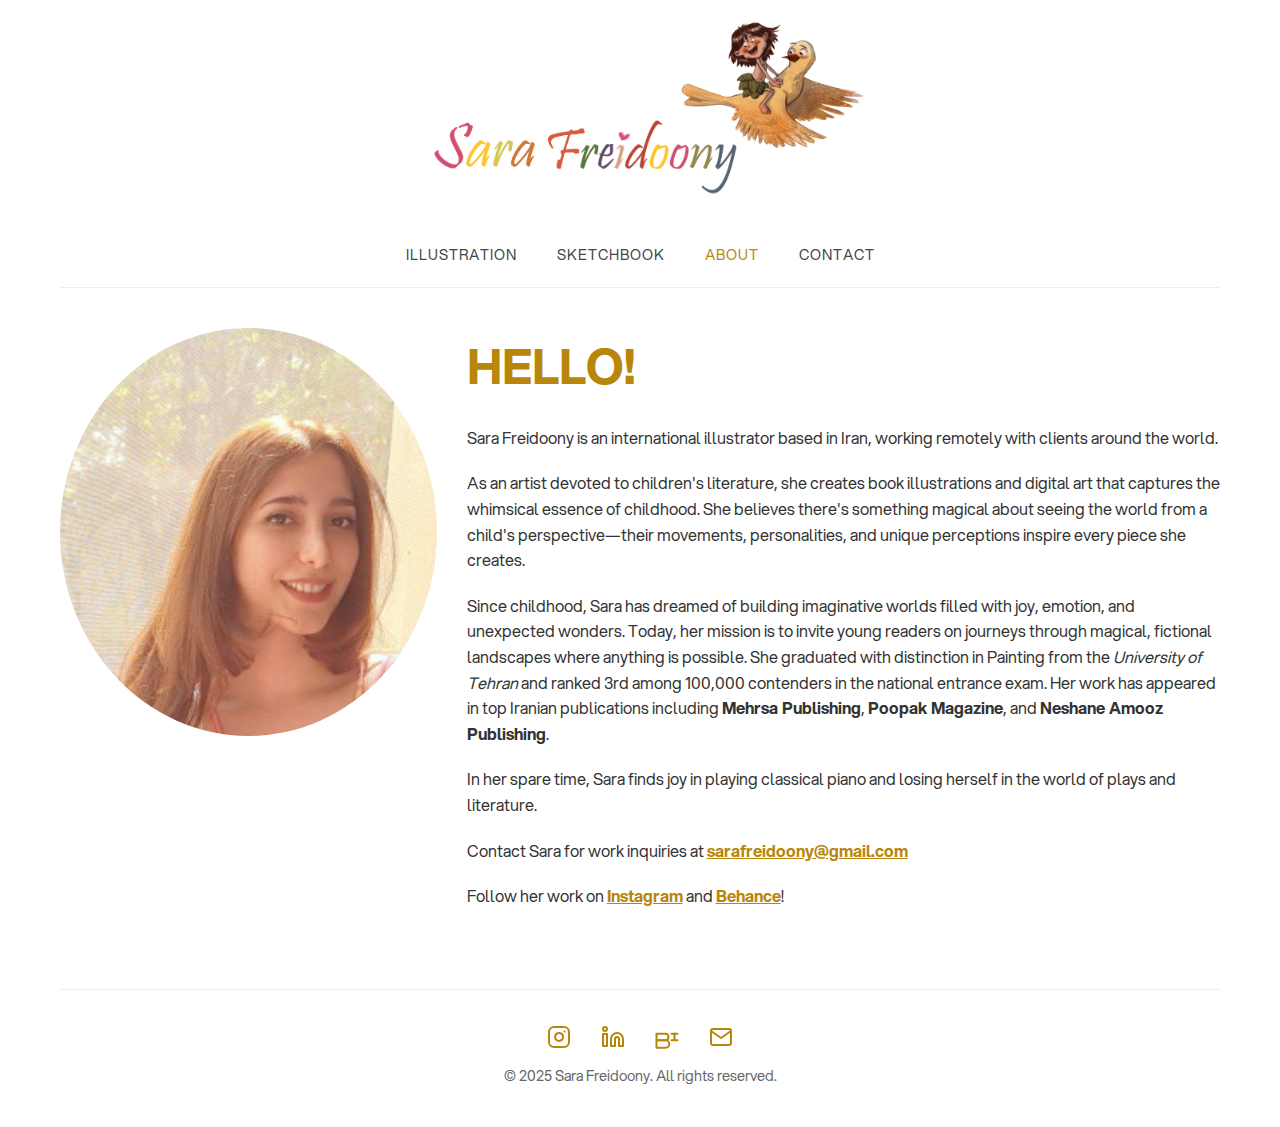
==== about.html @ 045afa41 "update page structure" ====
<!DOCTYPE html>
<html lang="en">
<head>
  <meta charset="UTF-8">
  <meta name="viewport" content="width=device-width, initial-scale=1.0">
  <title>About | Sara Freidoony</title>
  <link rel="icon" href="images/other/favicon.png" type="image/x-icon">
  <link rel="shortcut icon" href="images/other/favicon.png" type="image/x-icon">
  <link rel="stylesheet" href="fonts/font-face.css">
  <link rel="stylesheet" href="css/styles.css">
</head>
<body>
  <div class="container">
    <div class="logo-container">
      <a href="index.html">
        <img src="images/other/header.jpg" alt="Sara Freidoony Logo" class="logo">
      </a>
    </div>
    
    <header>
      <nav>
        <ul>
          <li><a href="index.html">Illustration</a></li>
          <li><a href="sketchbook.html">Sketchbook</a></li>
          <li><a href="about.html" class="active">About</a></li>
          <li><a href="contact.html">Contact</a></li>
        </ul>
      </nav>
    </header>
    
    <main>
      <!-- About Page -->
      <div id="about" class="page active">
        <div class="about-container">
          <div class="about-image">
            <img src="images/other/profile.jpg" alt="Sara Freidoony Portrait">
          </div>
          <div class="about-content">
            <h1 style="color: #B8860B; font-size: 48px; margin-bottom: 20px;">HELLO!</h1>
            
            <p>Sara Freidoony is an international illustrator based in Iran, working remotely with clients around the world.</p>
            
            <p>As an artist devoted to children's literature, she creates book illustrations and digital art that captures the whimsical essence of childhood. She believes there's something magical about seeing the world from a child's perspective—their movements, personalities, and unique perceptions inspire every piece she creates.</p>
            
            <p>Since childhood, Sara has dreamed of building imaginative worlds filled with joy, emotion, and unexpected wonders. Today, her mission is to invite young readers on journeys through magical, fictional landscapes where anything is possible. She graduated with distinction in Painting from the <em>University of Tehran</em> and ranked 3rd among 100,000 contenders in the national entrance exam. Her work has appeared in top Iranian publications including <strong>Mehrsa Publishing</strong>, <strong>Poopak Magazine</strong>, and <strong>Neshane Amooz Publishing</strong>.</p>
            
            <p>In her spare time, Sara finds joy in playing classical piano and losing herself in the world of plays and literature.</p>

            <p>Contact Sara for work inquiries at <a href="mailto:sarafreidoony@gmail.com"><strong>sarafreidoony@gmail.com</strong></a></p>

            <p>Follow her work on <a href="https://instagram.com/art.of.sara.fr" target="_blank"><strong>Instagram</strong></a> and <a href="https://behance.net/sarafreidoony" target="_blank"><strong>Behance</strong></a>!</p>
          </div>
        </div>
      </div>
    </main>
    
    <footer>
      <div class="social-links">
        <!-- Instagram Icon -->
        <a href="https://www.instagram.com/art.of.sara.fr" target="_blank" aria-label="Instagram">
          <svg xmlns="http://www.w3.org/2000/svg" viewBox="0 0 24 24" fill="none" stroke="currentColor" stroke-width="2" stroke-linecap="round" stroke-linejoin="round">
            <rect x="2" y="2" width="20" height="20" rx="5" ry="5"></rect>
            <path d="M16 11.37A4 4 0 1 1 12.63 8 4 4 0 0 1 16 11.37z"></path>
            <line x1="17.5" y1="6.5" x2="17.51" y2="6.5"></line>
          </svg>
        </a>
        
        <!-- LinkedIn Icon -->
        <a href="https://www.linkedin.com/in/sara-freidoony" target="_blank" aria-label="LinkedIn">
          <svg xmlns="http://www.w3.org/2000/svg" viewBox="0 0 24 24" fill="none" stroke="currentColor" stroke-width="2" stroke-linecap="round" stroke-linejoin="round">
            <path d="M16 8a6 6 0 0 1 6 6v7h-4v-7a2 2 0 0 0-2-2 2 2 0 0 0-2 2v7h-4v-7a6 6 0 0 1 6-6z"></path>
            <rect x="2" y="9" width="4" height="12"></rect>
            <circle cx="4" cy="4" r="2"></circle>
          </svg>
        </a>
        
        <!-- Behance Icon -->
        <a href="https://www.behance.net/sarafreidoony" target="_blank" aria-label="Behance">
          <svg xmlns="http://www.w3.org/2000/svg" viewBox="0 0 24 24" fill="none" stroke="currentColor" stroke-width="2" stroke-linecap="round" stroke-linejoin="round">
            <path d="M1.5 8.67h8.59c1.97 0 3.38 1.46 3.38 3.3s-1.41 3.3-3.38 3.3H1.5v-6.6z"></path>
            <path d="M1.5 15.27h9.11c1.97 0 3.72 1.85 3.72 3.69 0 1.84-1.75 3.69-3.72 3.69H1.5V15.27z"></path>
            <path d="M16.5 15.27h6"></path>
            <path d="M16.5 8.67h6"></path>
            <path d="M19.5 8.67v6.6"></path>
          </svg>
        </a>
        
        <!-- Email Icon -->
        <a href="mailto:sarafreidoony@gmail.com" aria-label="Email">
          <svg xmlns="http://www.w3.org/2000/svg" viewBox="0 0 24 24" fill="none" stroke="currentColor" stroke-width="2" stroke-linecap="round" stroke-linejoin="round">
            <path d="M4 4h16c1.1 0 2 .9 2 2v12c0 1.1-.9 2-2 2H4c-1.1 0-2-.9-2-2V6c0-1.1.9-2 2-2z"></path>
            <polyline points="22,6 12,13 2,6"></polyline>
          </svg>
        </a>
      </div>
      <p>&copy; 2025 Sara Freidoony. All rights reserved.</p>
    </footer>
  </div>
  
  <script src="js/main.js"></script>
</body>
</html>
---- fonts/font-face.css ----
/**
 * Aspekta
 * @version 2.000
 *
 * @link https://github.com/ivodolenc/aspekta
 *
 * @author Ivo Dolenc (c) 2022
 * @license Open Font License (OFL) v1.1
 *
 * Font Family: Aspekta
 * Font Styles: 50-1000 Normal
 */

@font-face {
  font-family: 'Aspekta';
  font-style: normal;
  font-weight: 50;
  font-display: swap;
  src: url('Aspekta-50.woff2') format('woff2');
}

@font-face {
  font-family: 'Aspekta';
  font-style: normal;
  font-weight: 100;
  font-display: swap;
  src: url('Aspekta-100.woff2') format('woff2');
}

@font-face {
  font-family: 'Aspekta';
  font-style: normal;
  font-weight: 150;
  font-display: swap;
  src: url('Aspekta-150.woff2') format('woff2');
}

@font-face {
  font-family: 'Aspekta';
  font-style: normal;
  font-weight: 200;
  font-display: swap;
  src: url('Aspekta-200.woff2') format('woff2');
}

@font-face {
  font-family: 'Aspekta';
  font-style: normal;
  font-weight: 250;
  font-display: swap;
  src: url('Aspekta-250.woff2') format('woff2');
}

@font-face {
  font-family: 'Aspekta';
  font-style: normal;
  font-weight: 300;
  font-display: swap;
  src: url('Aspekta-300.woff2') format('woff2');
}

@font-face {
  font-family: 'Aspekta';
  font-style: normal;
  font-weight: 350;
  font-display: swap;
  src: url('Aspekta-350.woff2') format('woff2');
}

@font-face {
  font-family: 'Aspekta';
  font-style: normal;
  font-weight: 400;
  font-display: swap;
  src: url('Aspekta-400.woff2') format('woff2');
}

@font-face {
  font-family: 'Aspekta';
  font-style: normal;
  font-weight: 450;
  font-display: swap;
  src: url('Aspekta-450.woff2') format('woff2');
}

@font-face {
  font-family: 'Aspekta';
  font-style: normal;
  font-weight: 500;
  font-display: swap;
  src: url('Aspekta-500.woff2') format('woff2');
}

@font-face {
  font-family: 'Aspekta';
  font-style: normal;
  font-weight: 550;
  font-display: swap;
  src: url('Aspekta-550.woff2') format('woff2');
}

@font-face {
  font-family: 'Aspekta';
  font-style: normal;
  font-weight: 600;
  font-display: swap;
  src: url('Aspekta-600.woff2') format('woff2');
}

@font-face {
  font-family: 'Aspekta';
  font-style: normal;
  font-weight: 650;
  font-display: swap;
  src: url('Aspekta-650.woff2') format('woff2');
}

@font-face {
  font-family: 'Aspekta';
  font-style: normal;
  font-weight: 700;
  font-display: swap;
  src: url('Aspekta-700.woff2') format('woff2');
}

@font-face {
  font-family: 'Aspekta';
  font-style: normal;
  font-weight: 750;
  font-display: swap;
  src: url('Aspekta-750.woff2') format('woff2');
}

@font-face {
  font-family: 'Aspekta';
  font-style: normal;
  font-weight: 800;
  font-display: swap;
  src: url('Aspekta-800.woff2') format('woff2');
}

@font-face {
  font-family: 'Aspekta';
  font-style: normal;
  font-weight: 850;
  font-display: swap;
  src: url('Aspekta-850.woff2') format('woff2');
}

@font-face {
  font-family: 'Aspekta';
  font-style: normal;
  font-weight: 900;
  font-display: swap;
  src: url('Aspekta-900.woff2') format('woff2');
}

@font-face {
  font-family: 'Aspekta';
  font-style: normal;
  font-weight: 950;
  font-display: swap;
  src: url('Aspekta-950.woff2') format('woff2');
}

@font-face {
  font-family: 'Aspekta';
  font-style: normal;
  font-weight: 1000;
  font-display: swap;
  src: url('Aspekta-1000.woff2') format('woff2');
}
---- css/styles.css ----
/* Main styles for Sara Freidoony portfolio website */

* {
  margin: 0;
  padding: 0;
  box-sizing: border-box;
  font-family: 'Aspekta', 'Helvetica Neue', Arial, sans-serif;
}

body {
  background-color: #ffffff;
  color: #333;
  line-height: 1.6;
}

.container {
  max-width: 1200px;
  margin: 0 auto;
  padding: 20px;
}

.logo-container {
  text-align: center;
  margin-bottom: 20px;
}

.logo {
  width: 100%;
  max-width: 479px;
  height: auto;
  aspect-ratio: 4795/1750;
  object-fit: cover;
  cursor: pointer;
}

header {
  text-align: center;
  padding: 20px 0;
  border-bottom: 1px solid #eee;
  margin-bottom: 40px;
}

nav ul {
  display: flex;
  list-style: none;
  justify-content: center;
}

nav ul li {
  margin: 0 20px;
}

nav ul li a {
  text-decoration: none;
  color: #444444;
  font-size: 0.9rem;
  text-transform: uppercase;
  letter-spacing: 1px;
  transition: color 0.3s ease;
}

nav ul li a:hover {
  color: #DAA520;
}

nav ul li a.active {
  color: #B8860B;
}

.gallery {
  display: grid;
  grid-template-columns: repeat(3, 1fr);
  grid-gap: 20px;
}

.gallery-item {
  overflow: hidden;
  position: relative;
  cursor: pointer;
  height: 300px;
}

.gallery-item img {
  width: 100%;
  height: 100%;
  object-fit: cover;
  transition: transform 0.5s ease;
  pointer-events: none; /* Prevents direct interaction */
  user-select: none;
}

.gallery-item:hover img {
  transform: scale(1.03);
}

/* About Page */
.about-container {
  display: flex;
  flex-wrap: wrap;
  margin-top: 20px;
}

.about-image {
  flex: 1;
  padding-right: 30px;
}

.about-image img {
  width: 100%;
  height: auto;
  object-fit: cover;
  border-radius: 50%;
}

.about-content {
  flex: 2;
}

.about-content p {
  margin-bottom: 20px;
}

/* Contact Page */
.contact-form {
  max-width: 600px;
  margin: 0 auto;
}

.contact-form h2 {
  color: #B8860B;
}

.form-group {
  margin-bottom: 20px;
}

.form-group label {
  display: block;
  margin-bottom: 5px;
  font-weight: 500;
  color: #B8860B;
}

.form-group input,
.form-group textarea {
  width: 100%;
  padding: 10px;
  border: 1px solid #ddd;
  border-radius: 4px;
  font-size: 1rem;
}

.form-group textarea {
  height: 150px;
  resize: vertical;
}

button[type="submit"] {
  background-color: #B8860B;
  color: #fff;
  border: none;
  padding: 12px 24px;
  font-size: 0.9rem;
  text-transform: uppercase;
  letter-spacing: 1px;
  cursor: pointer;
  transition: background-color 0.3s ease;
}

button[type="submit"]:hover {
  background-color: #9F7319;
}

/* Lightbox */
.lightbox {
  position: fixed;
  top: 0;
  left: 0;
  width: 100%;
  height: 100%;
  background-color: rgba(0, 0, 0, 0.9);
  display: none;
  align-items: center;
  justify-content: center;
  z-index: 1000;
  padding: 30px;
}

.lightbox.active {
  display: flex;
}

.lightbox-content {
  position: relative;
  max-width: 90%;
  max-height: 90%;
  display: flex;
  flex-direction: column;
  align-items: center;
  margin-bottom: 50px;
}

.lightbox-image {
  max-width: 100%;
  max-height: 90vh;
  object-fit: contain;
  transform-origin: center center;
  transition: opacity 0.3s ease;
}

.lightbox-caption {
  position: absolute;
  bottom: 10px;
  left: 50%;
  transform: translateX(-50%);
  padding: 8px 15px;
  color: #fff;
  text-align: center;
  font-size: 1rem;
  background-color: rgba(0, 0, 0, 0.6);
  border-radius: 4px;
  display: inline-block;
  margin-top: 0;
}

.close-lightbox {
  position: absolute;
  top: 15px;
  right: 25px;
  color: #fff;
  font-size: 3.5rem;
  cursor: pointer;
  z-index: 1010;
  padding: 10px;
  transition: color 0.3s ease;
}

.close-lightbox:hover {
  color: #DAA520;
}

.prev-btn, .next-btn {
  position: absolute;
  top: 50%;
  transform: translateY(-50%);
  color: #fff;
  font-size: 2rem;
  cursor: pointer;
  background: none;
  border: none;
  padding: 20px;
  z-index: 1010;
}

.prev-btn {
  left: 10px;
}

.next-btn {
  right: 10px;
}

.navigation-overlay {
  position: absolute;
  top: 0;
  width: 50%;
  height: 100%;
  z-index: 1005;
  cursor: pointer;
}

.left-overlay {
  left: 0;
}

.right-overlay {
  right: 0;
}

/* Footer */
footer {
  margin-top: 60px;
  padding: 20px 0;
  text-align: center;
  border-top: 1px solid #eee;
  font-size: 0.9rem;
  color: #666;
}

.social-links {
  margin: 15px 0;
  display: flex;
  justify-content: center;
  align-items: center;
}

.social-links a {
  margin: 0 15px;
  color: #B8860B;
  text-decoration: none;
  transition: color 0.3s ease;
  display: flex;
  align-items: center;
  justify-content: center;
}

.social-links a:hover {
  color: #DAA520;
}

.social-links svg {
  width: 24px;
  height: 24px;
}

.email-link {
  display: inline-flex;
  align-items: center;
  margin-left: 15px;
}

.email-link svg {
  margin-right: 5px;
}

/* Page visibility */
.page {
  display: none;
}

.page.active {
  display: block;
}

a {
  color: #B8860B;
  transition: color 0.3s ease;
}

a:hover {
  color: #DAA520;
}

@media (max-width: 768px) {
  nav ul {
    flex-wrap: wrap;
  }
  
  nav ul li {
    margin: 0 10px 10px;
  }
  
  .gallery {
    grid-template-columns: repeat(auto-fill, minmax(250px, 1fr));
  }
  
  .about-container {
    flex-direction: column;
  }
  
  .about-image {
    flex: 1 0 100%;
    padding-right: 0;
    margin-bottom: 20px;
  }
  
  .about-content {
    flex: 1 0 100%;
  }
  
  .social-links {
    flex-wrap: wrap;
  }
  
  .social-links a {
    margin: 8px;
  }
}
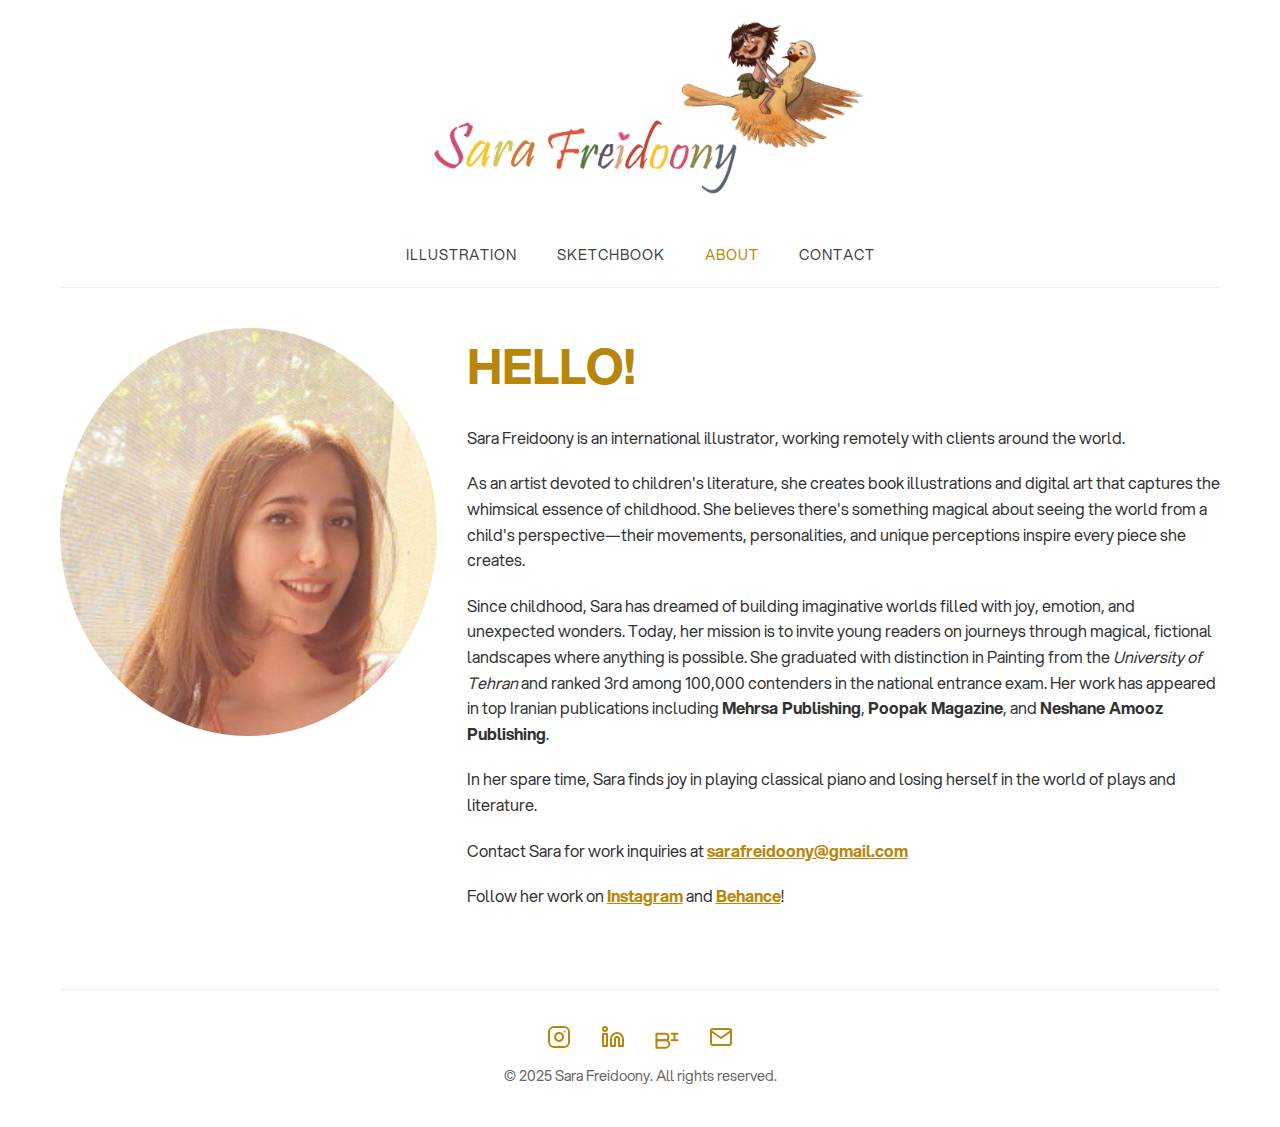
==== commit 312a8887: "update about" ====
--- a/about.html
+++ b/about.html
@@ -12,7 +12,7 @@
 <body>
   <div class="container">
     <div class="logo-container">
-      <a href="index.html">
+      <a href="/">
         <img src="images/other/header.jpg" alt="Sara Freidoony Logo" class="logo">
       </a>
     </div>
@@ -20,7 +20,7 @@
     <header>
       <nav>
         <ul>
-          <li><a href="index.html">Illustration</a></li>
+          <li><a href="/">Illustration</a></li>
           <li><a href="sketchbook.html">Sketchbook</a></li>
           <li><a href="about.html" class="active">About</a></li>
           <li><a href="contact.html">Contact</a></li>
@@ -38,7 +38,7 @@
           <div class="about-content">
             <h1 style="color: #B8860B; font-size: 48px; margin-bottom: 20px;">HELLO!</h1>
             
-            <p>Sara Freidoony is an international illustrator based in Iran, working remotely with clients around the world.</p>
+            <p>Sara Freidoony is an international illustrator, working remotely with clients around the world.</p>
             
             <p>As an artist devoted to children's literature, she creates book illustrations and digital art that captures the whimsical essence of childhood. She believes there's something magical about seeing the world from a child's perspective—their movements, personalities, and unique perceptions inspire every piece she creates.</p>
             
